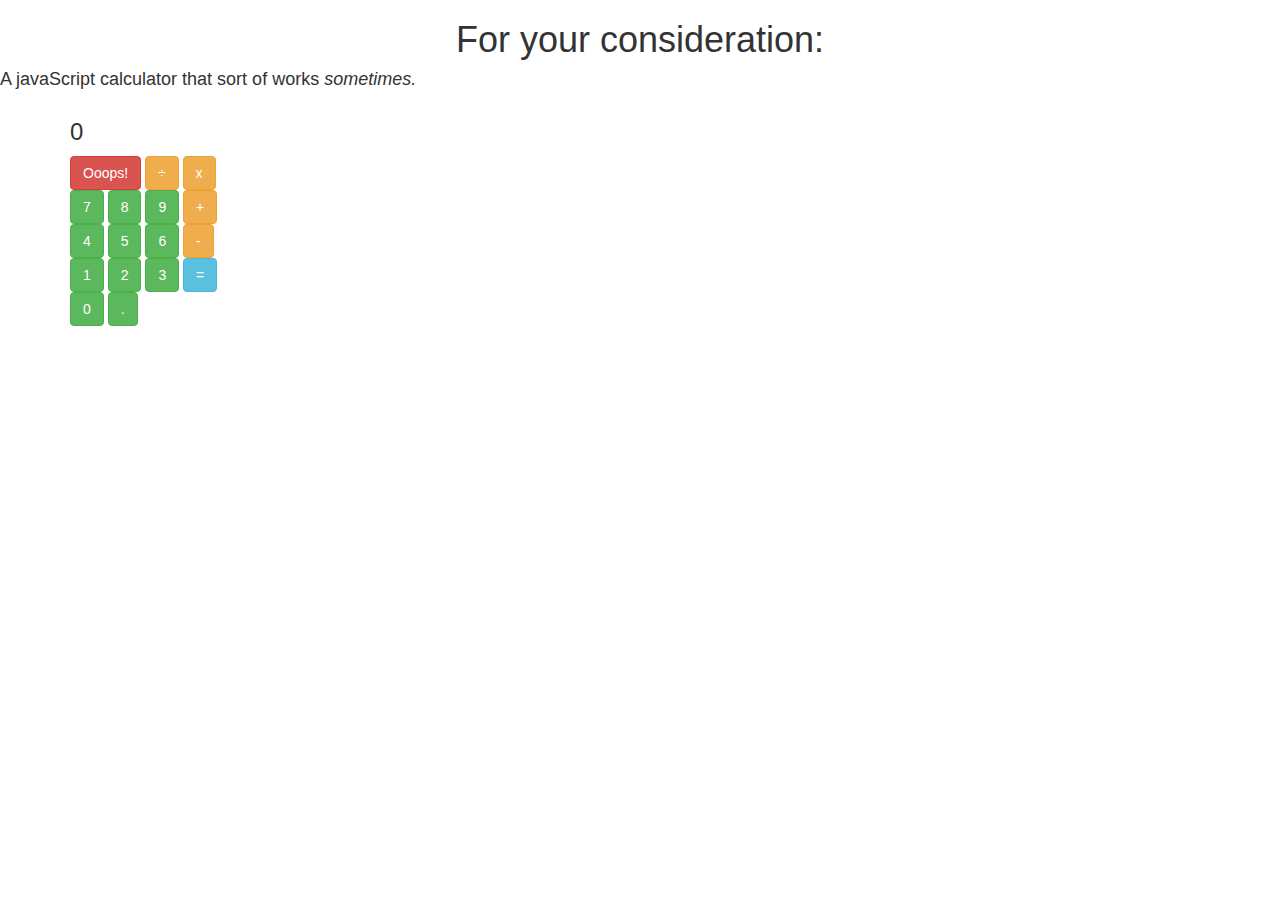
==== calc.html @ b8f49356 "The calculator comes!" ====
<!DOCTYPE html>
<html >
<head>
  <meta charset="UTF-8">
  <title>Calculator</title>
  
  
  <link rel='stylesheet prefetch' href='https://cdnjs.cloudflare.com/ajax/libs/twitter-bootstrap/3.3.7/css/bootstrap.min.css'>

      <link rel="stylesheet" href="css/style.css">

  
</head>

<body>
  
<title>Numbers and Math!</title>
<h1> For your consideration: </h1> <h4> A javaScript calculator that sort of works <em>sometimes.</em></h4>

<div class="middle" id="table">
<div class="container" id="keypad">
  <div>
    
    <div id="result">
      <h3 id="me">0</h3>
    </div>
    <button type="button" class="btn btn-danger" id="clear">      Ooops!</button>

    <button type="button" class="btn btn-warning" id="divide">      ÷</button>
    <button type="button" class="btn btn-warning" id="times">      x</button>
  </div>
  <div>
    <button type="button" class="btn btn-success" id="seven" value="7">      7 </button>
    <button type="button" class="btn btn-success" id="eight">      8</button>
    <button type="button" class="btn btn-success" id="nine">      9</button>
    <button type="button" class="btn btn-warning" id="plus">      +</button>
  </div>
  <div>
    <button type="button" class="btn btn-success" id="four"> 
      4</button>
    <button type="button" class="btn btn-success" id="five">      5</button>
    <button type="button" class="btn btn-success" id="six">      6</button>
    <button type="button" class="btn btn-warning basic" id="minus">      -</button>
  </div>
  <div>
    <button type="button" class="btn btn-success" id="one">      1</button>
    <button type="button" class="btn btn-success" id="two">      2</button>
    <button type="button" class="btn btn-success" id="three">      3</button>
    <button type="button" class="btn btn-info" id="equals">      =</button>
  </div>
  <div>
    <button type="button" class="btn btn-success" id="zero">      0</button>
    <button type="button" class="btn btn-success basic" id="dec">      .</button>
    
    
    
    
    </div>
  <script src='https://cdnjs.cloudflare.com/ajax/libs/twitter-bootstrap/3.3.7/js/bootstrap.min.js'></script>
<script src='https://cdnjs.cloudflare.com/ajax/libs/jquery/3.1.0/jquery.min.js'></script>

    <script src="js/index.js"></script>

</body>
</html>
---- css/style.css ----
.nowrap {
  white-space: nowrap;
}

h1 {
  text-align: center;
  font-family: 'Proza Libre', sans-serif;
}

#weatherPic {
  margin-left: auto;
  margin-right: auto;
  width: 6em;
 
}
.sassy {
  font-family: Indie Flower;
  text-align: center;
  
 
}


.box {
  padding: 100px;
  marins: auto;
}
#author {
  font-family: Indie Flower;
  text-align: center;
  font-size: 160%;
}

.quote {
  font-family: Indie Flower;
  text-align: center;
  font-size: 200%;
}
h2 {
  font-family: Indie Flower;
  font-size: 300%;
   text-align: center;
}

.center {
 
  padding: 60px
  
}
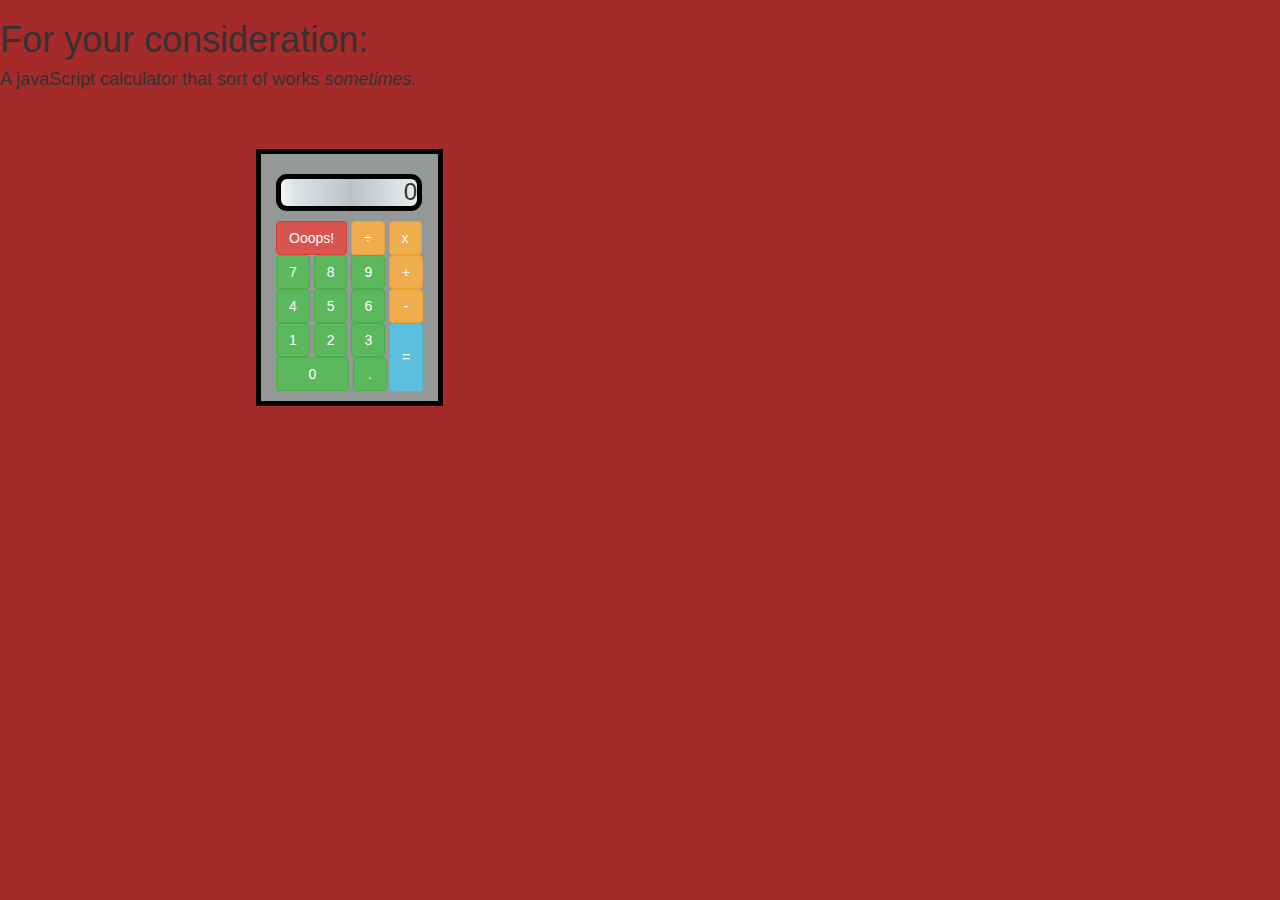
==== commit 999e5ed6: "Update calc.html" ====
--- a/calc.html
+++ b/calc.html
@@ -7,7 +7,7 @@
   
   <link rel='stylesheet prefetch' href='https://cdnjs.cloudflare.com/ajax/libs/twitter-bootstrap/3.3.7/css/bootstrap.min.css'>
 
-      <link rel="stylesheet" href="css/style.css">
+      <link rel="stylesheet" href="calc.style.css">
 
   
 </head>
@@ -59,7 +59,7 @@
   <script src='https://cdnjs.cloudflare.com/ajax/libs/twitter-bootstrap/3.3.7/js/bootstrap.min.js'></script>
 <script src='https://cdnjs.cloudflare.com/ajax/libs/jquery/3.1.0/jquery.min.js'></script>
 
-    <script src="js/index.js"></script>
+    <script src="calc.js"></script>
 
 </body>
 </html>
--- a/calc.style.css
+++ b/calc.style.css
@@ -0,0 +1,57 @@
+body {
+  background-color:  brown;
+}
+
+.container {
+  width: 95%;
+  margin: 0 auto;
+}
+
+h3 {
+  text-align: right;
+  border-radius: 11px 11px 11px 11px;
+  -moz-border-radius: 11px 11px 11px 11px;
+  -webkit-border-radius: 11px 11px 11px 11px;
+  border: 5px solid #000000;
+  max-width: 146px;
+  background: rgba(243, 245, 246, 1);
+  background: -moz-linear-gradient(left, rgba(243, 245, 246, 1) 0%, rgba(221, 225, 227, 1) 11%, rgba(188, 195, 199, 1) 52%, rgba(232, 238, 242, 1) 100%);
+  background: -webkit-gradient(left top, right top, color-stop(0%, rgba(243, 245, 246, 1)), color-stop(11%, rgba(221, 225, 227, 1)), color-stop(52%, rgba(188, 195, 199, 1)), color-stop(100%, rgba(232, 238, 242, 1)));
+  background: -webkit-linear-gradient(left, rgba(243, 245, 246, 1) 0%, rgba(221, 225, 227, 1) 11%, rgba(188, 195, 199, 1) 52%, rgba(232, 238, 242, 1) 100%);
+  background: -o-linear-gradient(left, rgba(243, 245, 246, 1) 0%, rgba(221, 225, 227, 1) 11%, rgba(188, 195, 199, 1) 52%, rgba(232, 238, 242, 1) 100%);
+  background: -ms-linear-gradient(left, rgba(243, 245, 246, 1) 0%, rgba(221, 225, 227, 1) 11%, rgba(188, 195, 199, 1) 52%, rgba(232, 238, 242, 1) 100%);
+  background: linear-gradient(to right, rgba(243, 245, 246, 1) 0%, rgba(221, 225, 227, 1) 11%, rgba(188, 195, 199, 1) 52%, rgba(232, 238, 242, 1) 100%);
+  filter: progid: DXImageTransform.Microsoft.gradient( startColorstr='#f3f5f6', endColorstr='#e8eef2', GradientType=1);
+}
+
+#equals {
+  height: 69px;
+  margin-bottom: -35px;
+}
+
+#zero {
+  width: 73px;
+  margin: no wrap;
+}
+
+.basic {
+  width: 34px;
+}
+
+#keypad {
+  background-color: #949998;
+  border: 5px solid #000000;
+  width: auto;
+  padding-bottom: 10px;
+  margin-right: auto;
+  position: absolute;
+}
+
+.middle{
+      margin: auto;
+    width: 80%;
+  padding-top: 50px;
+  float: right;
+    
+
+}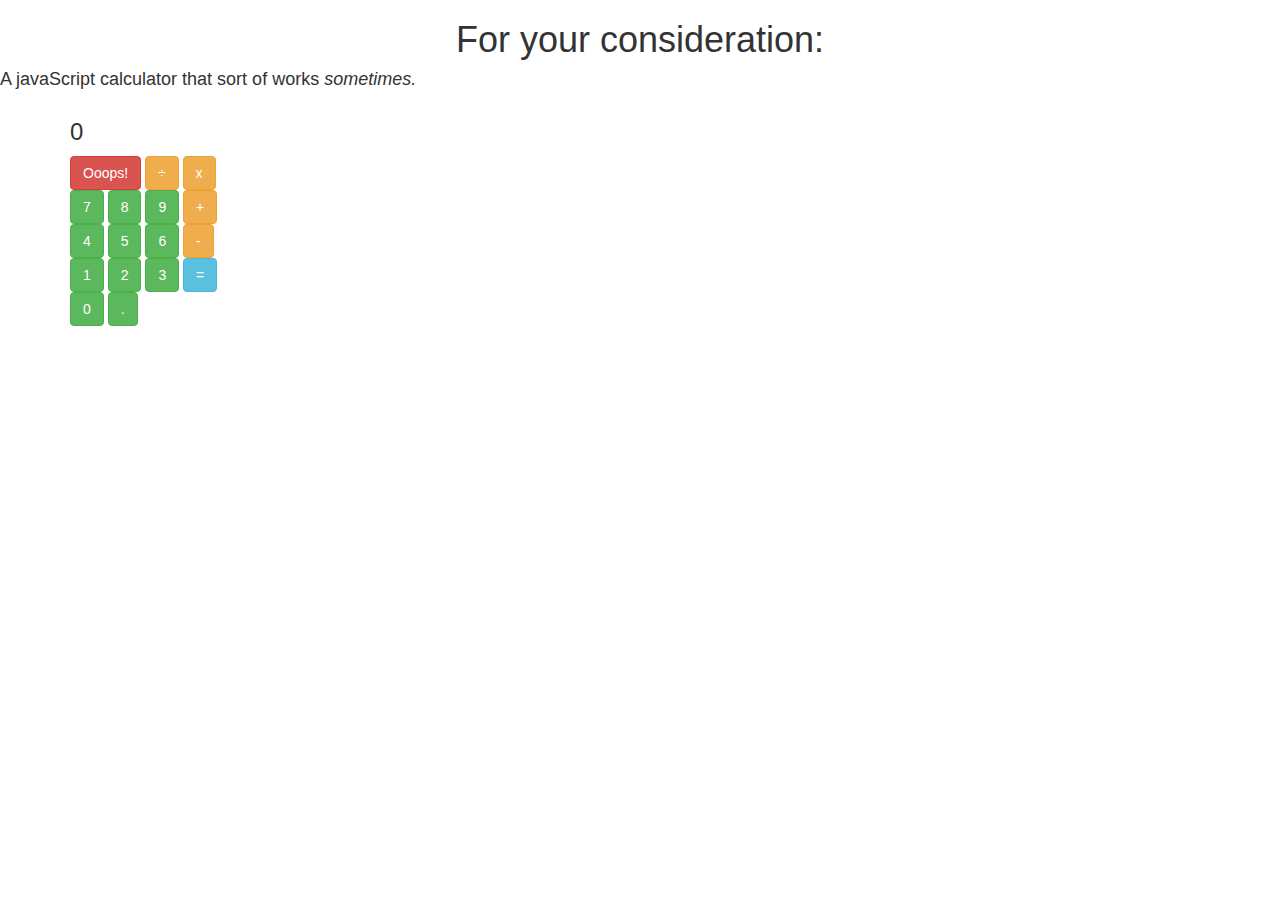
==== commit 27144ccc: "Add files via upload" ====
--- a/calc.html
+++ b/calc.html
@@ -7,7 +7,7 @@
   
   <link rel='stylesheet prefetch' href='https://cdnjs.cloudflare.com/ajax/libs/twitter-bootstrap/3.3.7/css/bootstrap.min.css'>
 
-      <link rel="stylesheet" href="calc.style.css">
+      <link rel="stylesheet" href="css/style.css">
 
   
 </head>
@@ -15,6 +15,9 @@
 <body>
   
 <title>Numbers and Math!</title>
+<link href="https://fonts.googleapis.com/css?family=Anton" rel="stylesheet">
+
+<body background="wood.jpg">
 <h1> For your consideration: </h1> <h4> A javaScript calculator that sort of works <em>sometimes.</em></h4>
 
 <div class="middle" id="table">
@@ -59,7 +62,7 @@
   <script src='https://cdnjs.cloudflare.com/ajax/libs/twitter-bootstrap/3.3.7/js/bootstrap.min.js'></script>
 <script src='https://cdnjs.cloudflare.com/ajax/libs/jquery/3.1.0/jquery.min.js'></script>
 
-    <script src="calc.js"></script>
+    <script src="js/index.js"></script>
 
 </body>
 </html>
--- a/css/style.css
+++ b/css/style.css
@@ -0,0 +1,49 @@
+.nowrap {
+  white-space: nowrap;
+}
+
+h1 {
+  text-align: center;
+  font-family: 'Proza Libre', sans-serif;
+}
+
+#weatherPic {
+  margin-left: auto;
+  margin-right: auto;
+  width: 6em;
+ 
+}
+.sassy {
+  font-family: Indie Flower;
+  text-align: center;
+  
+ 
+}
+
+
+.box {
+  padding: 100px;
+  marins: auto;
+}
+#author {
+  font-family: Indie Flower;
+  text-align: center;
+  font-size: 160%;
+}
+
+.quote {
+  font-family: Indie Flower;
+  text-align: center;
+  font-size: 200%;
+}
+h2 {
+  font-family: Indie Flower;
+  font-size: 300%;
+   text-align: center;
+}
+
+.center {
+ 
+  padding: 60px
+  
+}
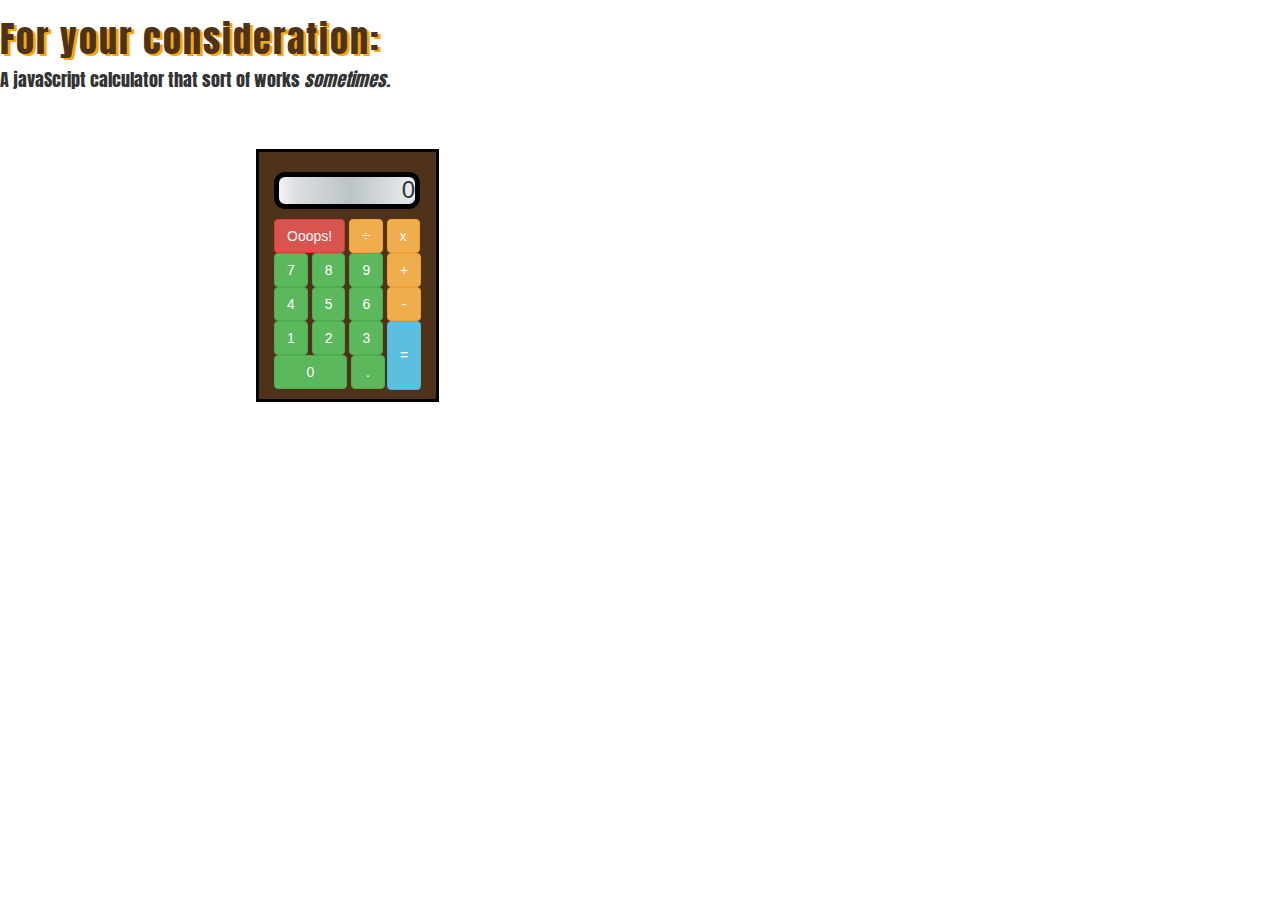
==== commit 7ef174b0: "Update calc.html" ====
--- a/calc.html
+++ b/calc.html
@@ -7,15 +7,15 @@
   
   <link rel='stylesheet prefetch' href='https://cdnjs.cloudflare.com/ajax/libs/twitter-bootstrap/3.3.7/css/bootstrap.min.css'>
 
-      <link rel="stylesheet" href="css/style.css">
-
+      <link rel="stylesheet" href="calc.style.css">
+<link href="https://fonts.googleapis.com/css?family=Anton" rel="stylesheet">
   
 </head>
 
 <body>
   
 <title>Numbers and Math!</title>
-<link href="https://fonts.googleapis.com/css?family=Anton" rel="stylesheet">
+
 
 <body background="wood.jpg">
 <h1> For your consideration: </h1> <h4> A javaScript calculator that sort of works <em>sometimes.</em></h4>
@@ -62,7 +62,7 @@
   <script src='https://cdnjs.cloudflare.com/ajax/libs/twitter-bootstrap/3.3.7/js/bootstrap.min.js'></script>
 <script src='https://cdnjs.cloudflare.com/ajax/libs/jquery/3.1.0/jquery.min.js'></script>
 
-    <script src="js/index.js"></script>
+    <script src="calc.js"></script>
 
 </body>
 </html>
--- a/calc.style.css
+++ b/calc.style.css
@@ -0,0 +1,68 @@
+body {
+    background-image: url("http://i.imgur.com/MHxNfm2.jpg");
+}
+
+.container {
+  width: 95%;
+  margin: 0 auto;
+}
+
+h3 {
+  text-align: right;
+  border-radius: 11px 11px 11px 11px;
+  -moz-border-radius: 11px 11px 11px 11px;
+  -webkit-border-radius: 11px 11px 11px 11px;
+  border: 5px solid #000000;
+  max-width: 146px;
+  background: rgba(243, 245, 246, 1);
+  background: -moz-linear-gradient(left, rgba(243, 245, 246, 1) 0%, rgba(221, 225, 227, 1) 11%, rgba(188, 195, 199, 1) 52%, rgba(232, 238, 242, 1) 100%);
+  background: -webkit-gradient(left top, right top, color-stop(0%, rgba(243, 245, 246, 1)), color-stop(11%, rgba(221, 225, 227, 1)), color-stop(52%, rgba(188, 195, 199, 1)), color-stop(100%, rgba(232, 238, 242, 1)));
+  background: -webkit-linear-gradient(left, rgba(243, 245, 246, 1) 0%, rgba(221, 225, 227, 1) 11%, rgba(188, 195, 199, 1) 52%, rgba(232, 238, 242, 1) 100%);
+  background: -o-linear-gradient(left, rgba(243, 245, 246, 1) 0%, rgba(221, 225, 227, 1) 11%, rgba(188, 195, 199, 1) 52%, rgba(232, 238, 242, 1) 100%);
+  background: -ms-linear-gradient(left, rgba(243, 245, 246, 1) 0%, rgba(221, 225, 227, 1) 11%, rgba(188, 195, 199, 1) 52%, rgba(232, 238, 242, 1) 100%);
+  background: linear-gradient(to right, rgba(243, 245, 246, 1) 0%, rgba(221, 225, 227, 1) 11%, rgba(188, 195, 199, 1) 52%, rgba(232, 238, 242, 1) 100%);
+  filter: progid: DXImageTransform.Microsoft.gradient( startColorstr='#f3f5f6', endColorstr='#e8eef2', GradientType=1);
+}
+
+#equals {
+  height: 69px;
+  margin-bottom: -35px;
+}
+
+#zero {
+  width: 73px;
+  margin: no wrap;
+}
+
+.basic {
+  width: 34px;
+}
+
+#keypad {
+  background-color:#4f321a;
+  border: 3px solid #000000;
+  width: auto;
+  padding-bottom: 10px;
+  margin-right: auto;
+  position: absolute;
+}
+
+.middle{
+      margin: auto;
+    width: 80%;
+  padding-top: 50px;
+  float: right;
+    
+
+}
+h1{
+  font-family: 'Anton', sans-serif;
+  text-shadow: 3px 2px orange;
+  letter-spacing: 2px;
+  color:#4f321a;
+  
+}
+h4{
+   font-family: 'Anton', sans-serif;
+  size:42px;
+}